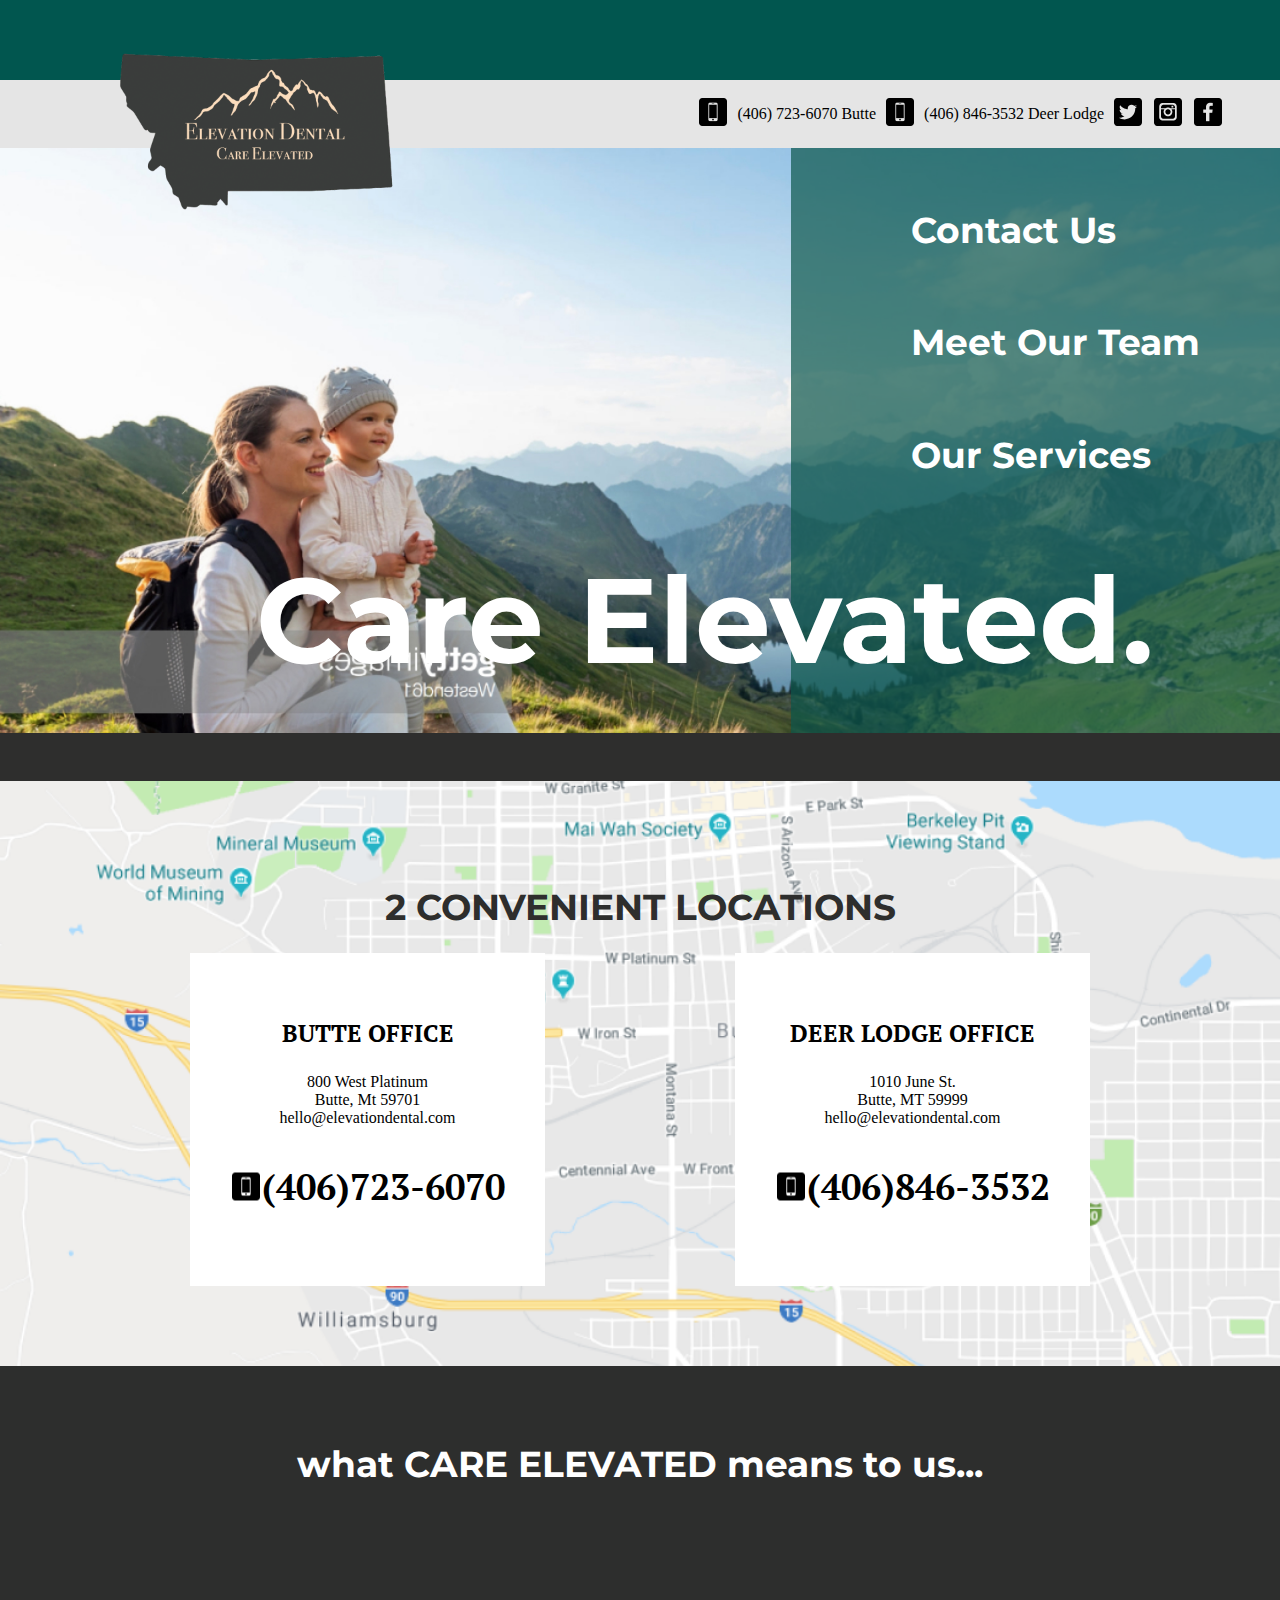
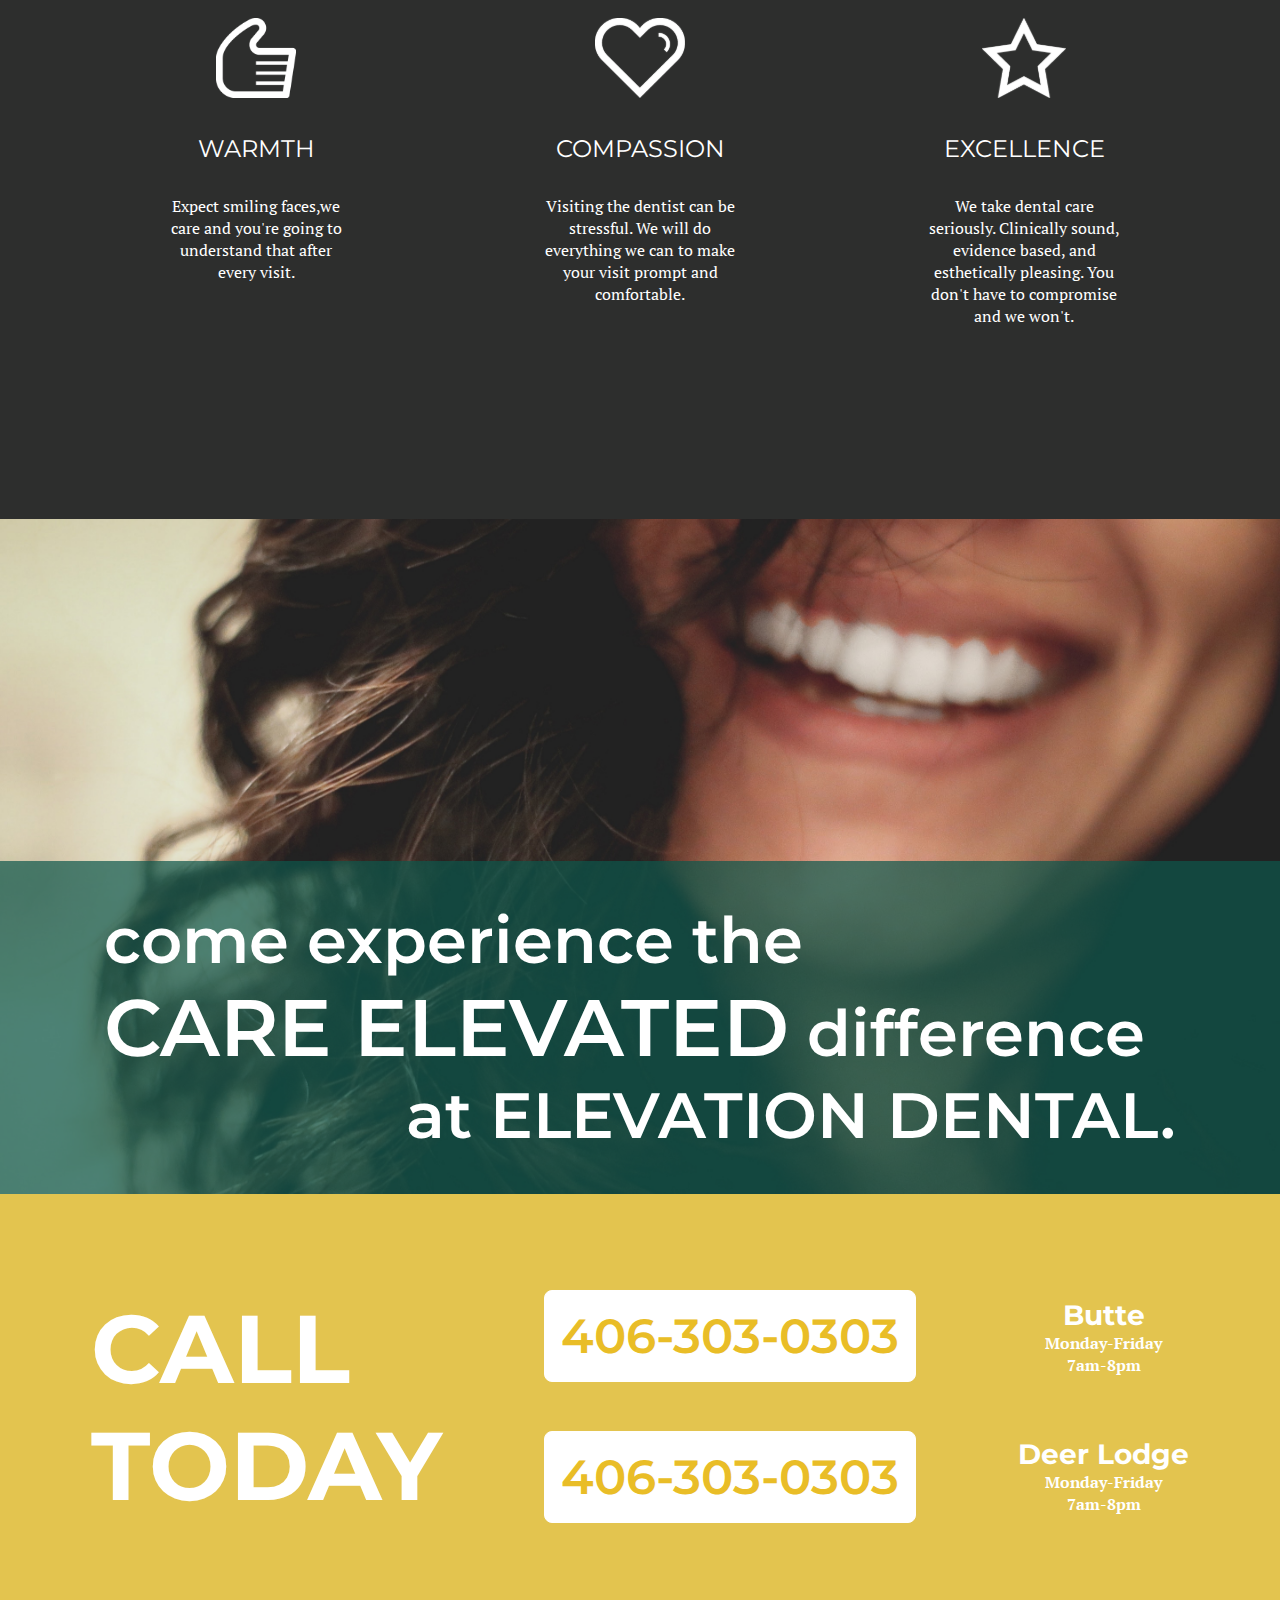
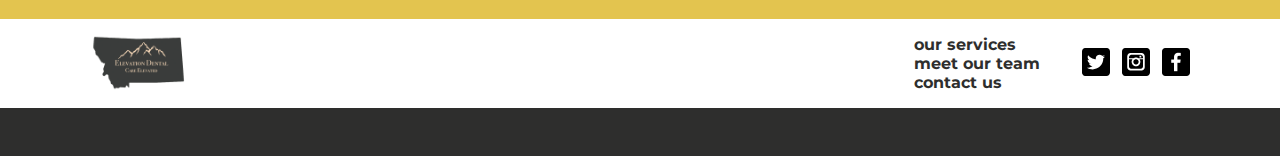
==== index.html @ a86abf8e "first commit" ====
<!DOCTYPE html>
<html>
<head>
<title>Title of the document</title>
<link rel="stylesheet" type="text/css" href="styles.css">
</head>

<body>
      <div class="header">
        <a href="index.html"><img class="logo-large" src="images/logoLarge.png" alt="Elevation Dental Logo"></a>
        <nav class="main-nav">

          <div class="group">
            <ul>
              <li>
                <img src="images/phone.svg" alt="">
                <span>(406) 723-6070 Butte</span>
              </li>
              <li>
                <img src="images/phone.svg" alt="">
                <span>(406) 846-3532 Deer Lodge</span>
              </li>
              <li>
                <a href="">
                  <img src="images/twitter.svg" alt="">
                </a>
              </li>
              <li>
                <a href="">
                  <img src="images/instagram.svg" alt="">
                </a>
              </li>
              <li>
                <a href="">
                  <img src="images/facebook.svg" alt="">
                </a>
              </li>
            </ul>
          </div>
        </nav>
      </div>
      <div class="hero">
        <div class="title">
          <h1>Care Elevated.</h1>
        </div>
        <div class="menu">
          <ul>
            <li><a href="#contact">Contact Us</a></li>
            <li><a href="team.html">Meet Our Team</a></li>
            <li><a href="services.html">Our Services</a></li>
          </ul>
        </div>
      </div>
    <div class="break">

    </div>
    <div class="location-group">
      <h1>2 Convenient Locations</h1>
      <div class="group-wrap">
        <div class="location-details">
          <h3>BUTTE OFFICE</h3>
          <address>
            800 West Platinum<br>
            Butte, Mt 59701<br>
            hello@elevationdental.com<br>
            <div class="phone-group"><img src="images/phone.svg" alt=""><p> (406)723-6070</p></div>
          </address>

        </div>
        <div class="location-details">
          <h3>DEER LODGE OFFICE</h3>
          <address>
            1010 June St.<br>
            Butte, MT 59999<br>
            hello@elevationdental.com<br>
            <div class="phone-group"><img src="images/phone.svg" alt=""><p>(406)846-3532</p></div>
          </address>
        </div>
      </div>
    </div>
    <div class="services">
      <h3>what CARE ELEVATED means to us...</h3>
      <ul class="service-details">
        <li>
          <img src="images/hand.svg" alt="">
          <h4>WARMTH</h4>
          <p>Expect smiling faces,we care and you're going to understand that after every visit.</p>
        </li>
        <li>
          <img src="images/heart.svg" alt="">
          <h4>COMPASSION</h4>
          <p>Visiting the dentist can be stressful. We will do everything we can to make your visit prompt and comfortable.</p>
        </li>
        <li>
          <img src="images/star.svg" alt="">
          <h4>EXCELLENCE</h4>
          <p>We take dental care seriously. Clinically sound, evidence based, and esthetically pleasing. You don't have to compromise and we won't.</p>
        </li>
      </ul>
    </div>
    <div class="smile-banner">
      <div class="banner-text">
        <p>come experience the<br/>
        <span class="large">CARE ELEVATED</span> difference<br/>
        <span class="right">at ELEVATION DENTAL.</span></p>

      </div>
    </div>
    <div class="contact" id="contact">
      <h2>CALL<br> TODAY</h2>
      <div class="number-wrap">
        <div class="number-group"><p>406-303-0303</p></div>
        <div class="number-group"><p>406-303-0303</p></div>
      </div>
      <div class="hour-group">
        <div class="wrap">
          <h4>Butte</h4>
          <p>Monday-Friday</p>
          <p>7am-8pm</p>
        </div>
        <div class="wrap">
          <h4>Deer Lodge</h4>
          <p>Monday-Friday</p>
          <p>7am-8pm</p>
        </div>
      </div>
      <div class="hour-group-m">
        <div class="wrap">
          <h4>Butte</h4>
          <p>Monday-Friday</p>
          <p>7am-8pm</p>
          <p>406-723-6070</p>
        </div>
        <div class="wrap">
          <h4>Deer Lodge</h4>
          <p>Monday-Friday</p>
          <p>7am-8pm</p>
          <p>406-846-3532</p>
        </div>
      </div>
    </div>
    <footer>
      <a href="index.html"><img class="logo-small" src="images/logoLarge.png" alt="Elevation Dental Logo"></a>
      <div class="f-wrap">
        <ul>
          <li><a href="services.html">our services</a></li>
          <li><a href="team.html">meet our team</a></li>
          <li><a href="#contact">contact us</a></li>
        </ul>
        <ul class="social">
          <li><a href=""><img src="images/twitter.svg" alt=""></a></li>
          <li><a href=""><img src="images/instagram.svg" alt=""></a></li>
          <li><a href=""><img src="images/facebook.svg" alt=""></a></li>
        </ul>
      </div>
    </footer>
    <div class="break">

    </div>
</body>
<script src="scripts.js"></script>
</html>
---- styles.css ----
@import url('https://fonts.googleapis.com/css?family=PT+Serif:400,700&display=swap');
@import url('https://fonts.googleapis.com/css?family=Montserrat:400,600,700&display=swap');

body {
  margin: 0 auto;
}
.header {
  background-color: #01564F;
  padding-top: 80px;
}
nav.main-nav {
  background-color: #E5E5E5;
  display: flex;
  flex-direction: row;
  justify-content: flex-end;
  padding: 0 48px;
}
img.logo-large {
  height: 240px;
  position: absolute;
  top: 0;
  left: 80px;
}
nav.main-nav ul {
  display: flex;
  flex-direction: row;
  list-style-type: none;
  flex-wrap: wrap;
}
nav.main-nav ul li {
  display: flex;
  flex-direction: row;
  align-items: flex-start;
  margin-right: 8px;
}
nav.main-nav ul li p {
  margin-top: 6px;
  margin-bottom: 0;
  max-width: 400px;
}
.group {
  display: flex;
  flex-direction: row;
  align-items: center;
}
.group li span {
  -ms-align-self: center;
  align-self: center;
  margin-left: 8px;
  font-size: 16px;
  margin-bottom: 0;
}
.group li a.secondary {
  font-size: 18px;
  font-weight: 600;
  text-decoration: none;
  color: #2E2E2D;
  margin: 0 16px;
  font-family: 'Montserrat', sans-serif;
}
.group li a.secondary:hover {
  border-bottom: 3px solid #2e2e2d;
  padding: 0;
}
.group li a img {
  height: 32px;
}
.hero {
  background-image: url("images/mountainSmile.jpg");
  background-repeat: no-repeat;
  background-size: cover;
  display: flex;
  flex-direction: row;
  justify-content: flex-end;
  height: 65vh;
}
.hero .title {
  position: absolute;
  left: 20%;
  align-self: flex-end;
}
.hero .title h1 {
  font-size: 120px;
  color: #ffffff;
  margin-bottom: 40px;
}
.menu {
  background-color: rgba(13, 87, 76, .7);
  padding: 24px 80px;
}
.hero .menu ul {
  font-family: 'Montserrat', sans-serif;
  font-size: 36px;
  color: #ffffff;
  font-weight: 700;
  list-style-type: none;
  display: flex;
  flex-direction: column;
  justify-content: space-between;
  height: 50%;
}
.hero .menu ul li a {
  font-family: 'Montserrat', sans-serif;
  font-size: 36px;
  color: #ffffff;
  font-weight: 700;
  text-decoration: none;
  transition: .5s;
}
.hero .menu ul li a:hover {
  border-bottom: 4px solid #ffffff;
}
.break {
  background-color: #2E2E2D;
  height: 48px;
}
.location-group {
  background-image: url("images/map.png");
  background-repeat: no-repeat;
  background-size: cover;
  display: flex;
  flex-direction: column;
  align-items: center;
  justify-content: space-between;
  padding: 80px 0;
}
.location-group h1 {
  justify-self: center;
  font-size: 36px;
  color: #2e2e2d;
  text-transform: uppercase;
}
.location-details {
  background-color: #ffffff;
  padding: 40px;
  text-align: center;
  margin-bottom: 0;
}
.location-details h3 {
  font-family: 'PT Serif', serif;
  font-size: 24px;
}
.location-details address {
  text-decoration: none;
  text-align: center;
  font-style: normal;
}
.location-details .phone-group {
  display: flex;
  flex-direction: row;
  width: 100%;
  justify-content: center;
}
.location-details .phone-group p {
  font-size: 36px;
  color: #000000;
}
.group-wrap {
  display: flex;
  flex-direction: row;
  justify-content: space-evenly;
  width: 100%;
  flex-wrap: wrap;
}
.services {
  background-color: #2D2E2D;
  display: flex;
  flex-direction: column;
  align-items: center;
  color: #ffffff;
  padding: 40px 0;
}
.services h3 {
  font-family: 'Montserrat', sans-serif;
  font-weight: 700;
  font-size: 36px;
  max-width: 100%;
}
ul.service-details {
  display: flex;
  flex-direction: row;
  justify-content: space-between;
  list-style-type: none;
  color: #ffffff;
  text-align: center;
  max-width: 75vw;
  flex-wrap: wrap;
}
ul.service-details li {
  width: 20%;
  margin-bottom: 0;
}
ul.service-details h4 {
  color: #ffffff;
  font-size: 24px;
  font-family: 'Montserrat', sans-serif;
  font-weight: 400;
}
ul.service-details p {
  color: #ffffff;
  font-family: 'PT Serif', serif;
  font-size: 16px;
  font-weight: 400;
}
.service-details li img {
  height: 80px;
}
.smile-banner {
  background-color: #f4f4f4;
  display: flex;
  align-items: flex-end;
  height: 75vh;
  background-image: url(images/smile.jpg);
  background-size: cover;
  background-repeat: no-repeat;
  background-position: center center;
}
.banner-text {
  background-color: rgba(13, 87, 76, .7);
  width: 100%;
  padding: 40px;
  font-family: 'Montserrat', sans-serif;
}
.banner-text p {
  color: #ffffff;
  font-size: 64px;
  padding-left: 72px;
  margin-bottom: 0;
}
.banner-text p {
  color: #ffffff;
  font-size: 64px;
  font-family: 'Montserrat', sans-serif;
  padding: 0 64px;
  margin: 0;
}
.banner-text .right {
  display: inline-block;
  width: 100%;
  text-align: right;
}
span.large {
  font-size: 80px;
}
p.right {
  text-align: right;
  font-size: 48px;
  justify-content: flex-end;
}
.contact {
  background-color: #E3C44F;
  padding: 16px 40px;
  display: flex;
  flex-direction: row;
  color: #ffffff;
  justify-content: space-around;
  flex-wrap: wrap;
}
.contact h2 {
  font-size: 96px;
  font-family: 'Montserrat', sans-serif;
}
.number-wrap {
  display: flex;
  justify-content: space-between;
  flex-direction: column;
  padding: 80px 0;
}
.number-group {
  background-color: #ffffff;
  border: 1px solid #ffffff;
  border-radius: 8px;
  padding: 0 16px;
}
.number-group p {
  font-size: 48px;
  font-family: 'Montserrat', sans-serif;
  color: #E9BD27;
  margin: 0;
  padding: 16px 0;
}
.hour-group {
  display: flex;
  justify-content: space-between;
  flex-direction: column;
  padding: 88px 0;
}
.hour-group .wrap {
  text-align: center;
}
.hour-group .wrap h4 {
  color: #ffffff;
  font-family: 'Montserrat', sans-serif;
  font-size: 28px;
  margin: 0;
}
.hour-group .wrap p {
  color: #ffffff;
  font-family: 'PT Serif', serif;
  font-size: 16px;
  margin: 0;
}

.hour-group-m {
  display: flex;
  justify-content: space-between;
  flex-direction: column;
  padding: 88px 0;
  display: none;
}
.hour-group-m .wrap {
  text-align: center;
}
.hour-group-m .wrap h4 {
  color: #ffffff;
  font-family: 'Montserrat', sans-serif;
  font-size: 28px;
  margin: 0;
}
.hour-group-m .wrap p {
  color: #ffffff;
  font-family: 'PT Serif', serif;
  font-size: 16px;
  margin: 0;
}

.service-details {
  padding: 80px 80px;
  padding-bottom: 120px;
  display: flex;
  flex-direction: column;
}
.service-details h1 {
  font-size: 80px;
  font-weight: 700;
  font-family: 'Montserrat', sans-serif;
  color: #01564F;
}
.service-list {
  display: flex;
  flex-direction: row;
  justify-content: space-around;
}
.service-list h2 {
  font-family: 'Montserrat', sans-serif;
  color: #01564F;
  font-size: 36px;
}
.service-list ul {
  font-family: 'PT Serif', serif;
  display: flex;
  flex-direction: column;
  padding-left: 24px;
}

.our-team h1 {
  font-size: 80px;
  font-weight: 700;
  font-family: 'Montserrat', sans-serif;
  color: #01564F;
  margin-bottom: 0;
}
.our-team {
  padding: 80px 80px;
  padding-bottom: 120px;
  display: flex;
  flex-direction: column;
}
.philosophy {
  display: flex;
  flex-direction: row;
  justify-content: space-between;
  padding: 80px 0;
  flex-wrap: wrap-reverse;
}
.phil-details {
  display: flex;
  flex-direction: column;
}
img.solid {
  background-color: #f4f4f4;
  width: 220px;
  height: 302px;
}
.phil-details ul {
  list-style-type: none;
  padding-left: 0;
  margin: 0;
}
.phil-details ul li {
  font-size: 36px;
  font-family: 'Montserrat', sans-serif;
  color: #01564F;
  font-weight: 700;
}
.phil-details h4 {
  font-size: 24px;
  font-family: 'Montserrat', sans-serif;
  color: #01564F;
}
.phil-details p {
  font-family: 'PT Serif', serif;
  font-size: 16px;
  color: #2E2E2D;
  width: 520px;
}

.dentist {
  display: flex;
  flex-direction: row;
  justify-content: space-around;
  padding-right: 100px;
  padding: 80px 0;
  flex-wrap: wrap;
}
.dentist-details {
  display: flex;
  flex-direction: column;
}
.dentist-details h4 {
  font-size: 24px;
  font-family: 'Montserrat', sans-serif;
  color: #01564F;
  margin-top: 0;
}
.dentist-details p {
  font-family: 'PT Serif', serif;
  font-size: 16px;
  color: #2E2E2D;
  width: 520px;
  line-height: 24px;
  font-weight: 400;
}
.staff {
  padding: 80px 80px;
  padding-bottom: 120px;
  display: flex;
  flex-direction: column;
}
img.trees {
  height: 450px;
  width: 683px;
}
img.round {
  background-color: #f4f4f4;
  height: 200px;
  width: 200px;
  border-radius: 50%;
  object-fit: cover;
  object-position: top;
}
.staff-list {
  display: flex;
  flex-direction: row;
  justify-content: space-around;
  flex-wrap: wrap;
}
.staff-list h2 {
  font-family: 'Montserrat', sans-serif;
  color: #01564F;
  font-size: 36px;
}
.staff-list ul {
  list-style-type: none;
}
.staff-list ul li {
  font-family: 'Montserrat', sans-serif;
  color: #01564F;
  font-size: 24px;
  font-weight: 700;
  display: flex;
  flex-direction: column;
  align-items: center;
  padding: 24px 0;
}
.staff-list ul p {
  font-family: 'PT Serif', serif;
  font-size: 18;
  font-style: italic;
  color: #01564F;
  margin: 0;
}


footer {
  display: flex;
  justify-content: space-between;
  flex-direction: row;
  padding: 0 80px;
}
img.logo-small {
  height: 80px;
}
footer ul {
  list-style-type: none;
  display: flex;
  flex-direction: column;
}
footer ul a {
  color: #2E2E2D;
  text-decoration: none;
  font-family: 'Montserrat', sans-serif;
  font-weight: 700;
  font-size: 16px;
}
ul.social {
  display: flex;
  flex-direction: row;
  justify-content: space-between;
  align-self: center;
}
ul.social li {
  margin-right: 8px;
}
ul.social img {
  width: 32px;
}
.f-wrap {
  display: flex;
  flex-direction: row;
}



h1 {
  font-family: 'Montserrat', sans-serif;
}
p {
  font-family: 'PT Serif', serif;
  color: #2D2E2D;
  font-weight: 600;
}

@media only screen and (max-width: 1120px) {
    .hero .title h1 {
      font-size: 96px;
    }
    img.logo-large {
      height: 184px;
      top: 16px;
      left: 40px;
    }
    .main-nav .group p {
      max-width: 200px;
    }
    .number-wrap {
      padding: 120px 0;
    }
    .number-group p {
      font-size: 24px;
    }
    .hour-group {
      padding: 120px 0;
    }
    .hour-group .wrap h4 {
      font-size: 24px;
    }
}

@media only screen and (max-width: 976px) {
    ul.service-details li {
      width: 50%;
    }
    .banner-text p {
      font-size: 32px;
    }
    span.large {
      font-size: 64px;
    }
    .hero .title h1 {
      font-size: 64px;
    }
    img.logo-large {
      height: 120px;
      top: 48px;
    }
}

@media only screen and (max-width: 800px) {
    img.logo-large {
      height: 88px;
      top: 0;
    }
    .hero .title h1 {
      font-size: 48px;
    }
    .contact h2 {
      font-size: 56px;
      align-self: center;
      margin-bottom: 0;
      align-self: flex-start;
    }
    .location-details {
      margin-bottom: 16px;
    }
    .location-details .phone-group p {
      font-size: 24px;
    }
    ul.service-details li {
      width: 100%;
    }
    footer ul a {
      font-size: 12px;
    }
    footer ul {
      padding-left: 0;
    }
    ul.social {
      padding-left: 24px;
    }
    ul.social img {
      width: 24px;
    }
    .hour-group-m {
      display: flex;
      flex-direction: row;
      padding: 32px 0;
    }
    .hour-group {
      display: none;
    }
    .number-wrap {
      display: none;
    }
    .contact {
      flex-direction: column;
    }
    .menu {
      padding: 24px 32px;
    }
    .hero .menu ul {
      padding-left: 0;
    }
    .hero .menu ul li a {
      font-size: 24px;
    }
    .hero {
      height: 50vh;
    }
    .group li span {
      font-size: 24px;
      margin-bottom: 16px;
    }
    .group li a img {
      height: 24px;
    }
    .service-details li img {
      height: 56px;
    }
    ul.service-details li {
      margin-bottom: 40px;
    }
    .service-details h1 {
      font-size: 48px;
    }
    .service-list h2 {
      font-size: 24px;
    }
    .our-team h1 {
      font-size: 48px;
    }

}
@media only screen and (max-width: 600px) {

  .banner-text p {
    font-size: 15px;
  }
  span.large {
    font-size: 24px;
  }
  .services h3 {
    font-size: 32px;
    max-width: 376px;
  }
  .location-group h1 {
    font-size: 32px;
  }

}
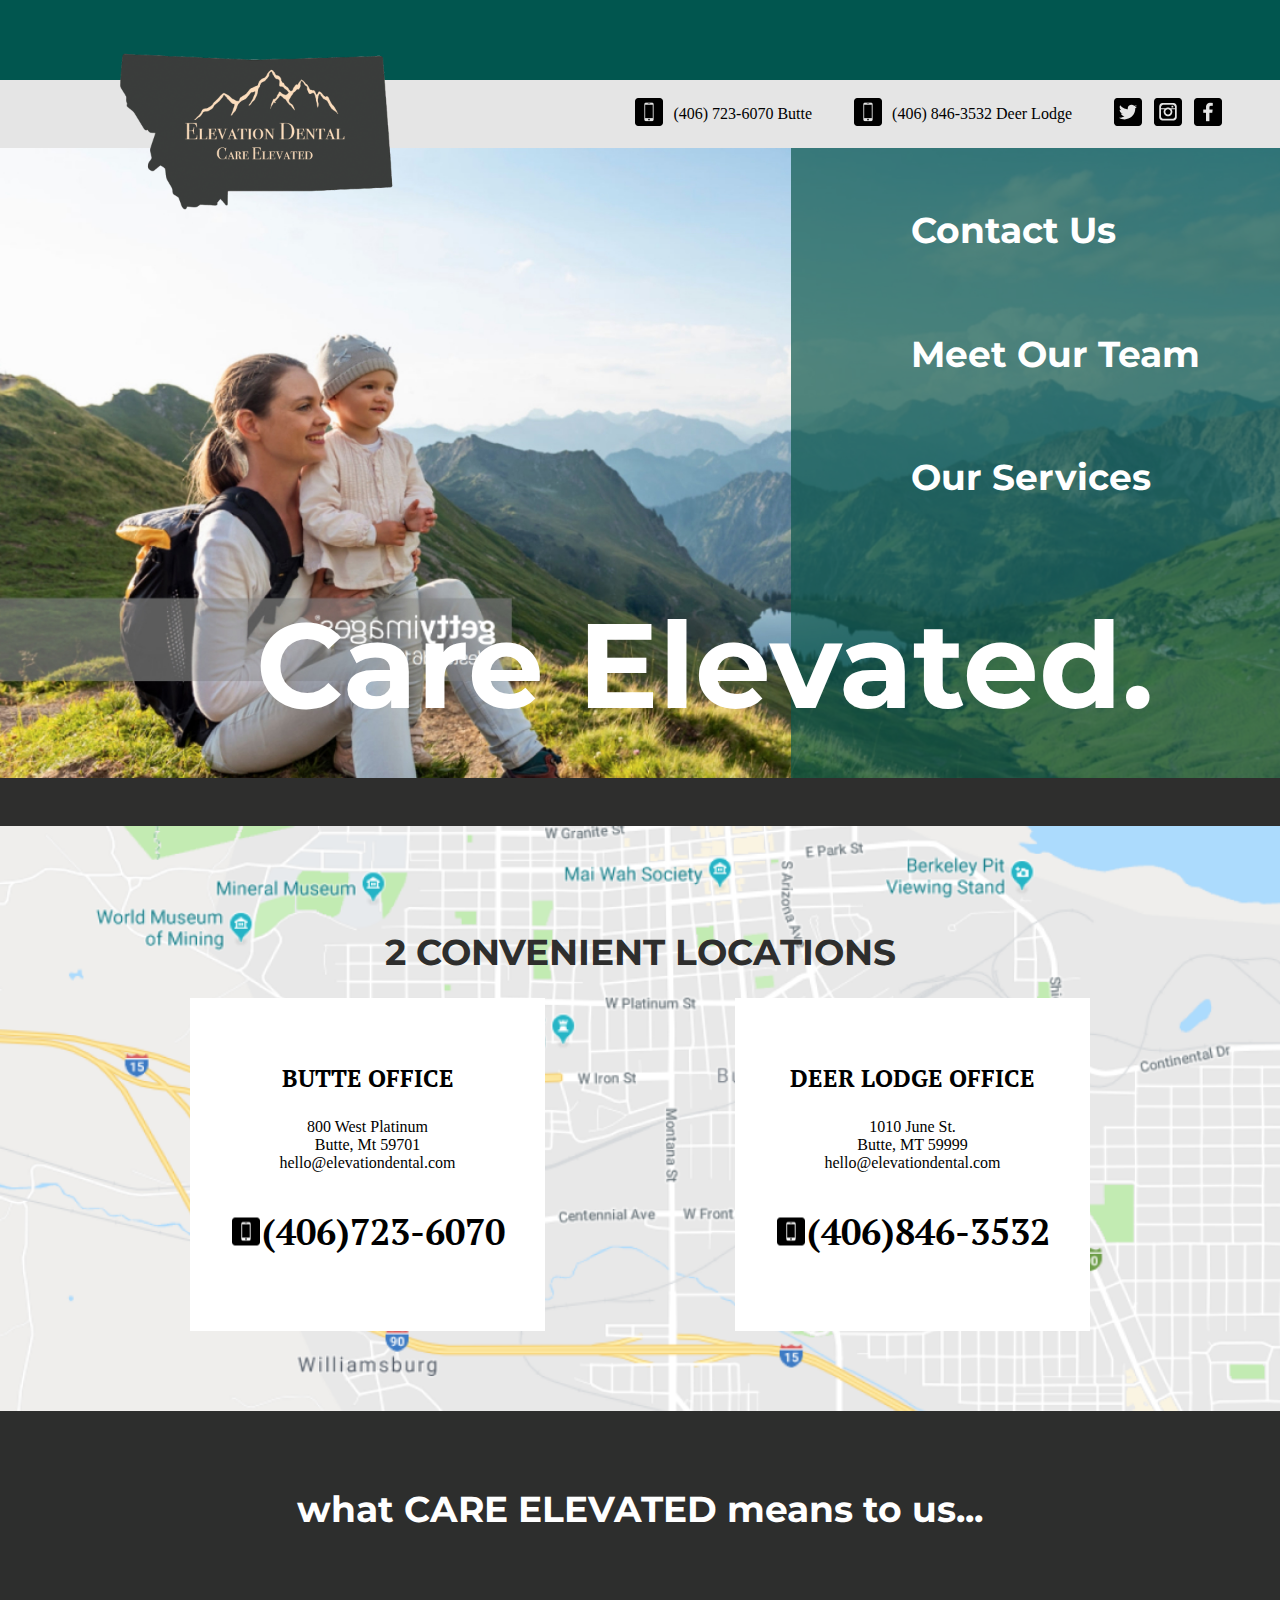
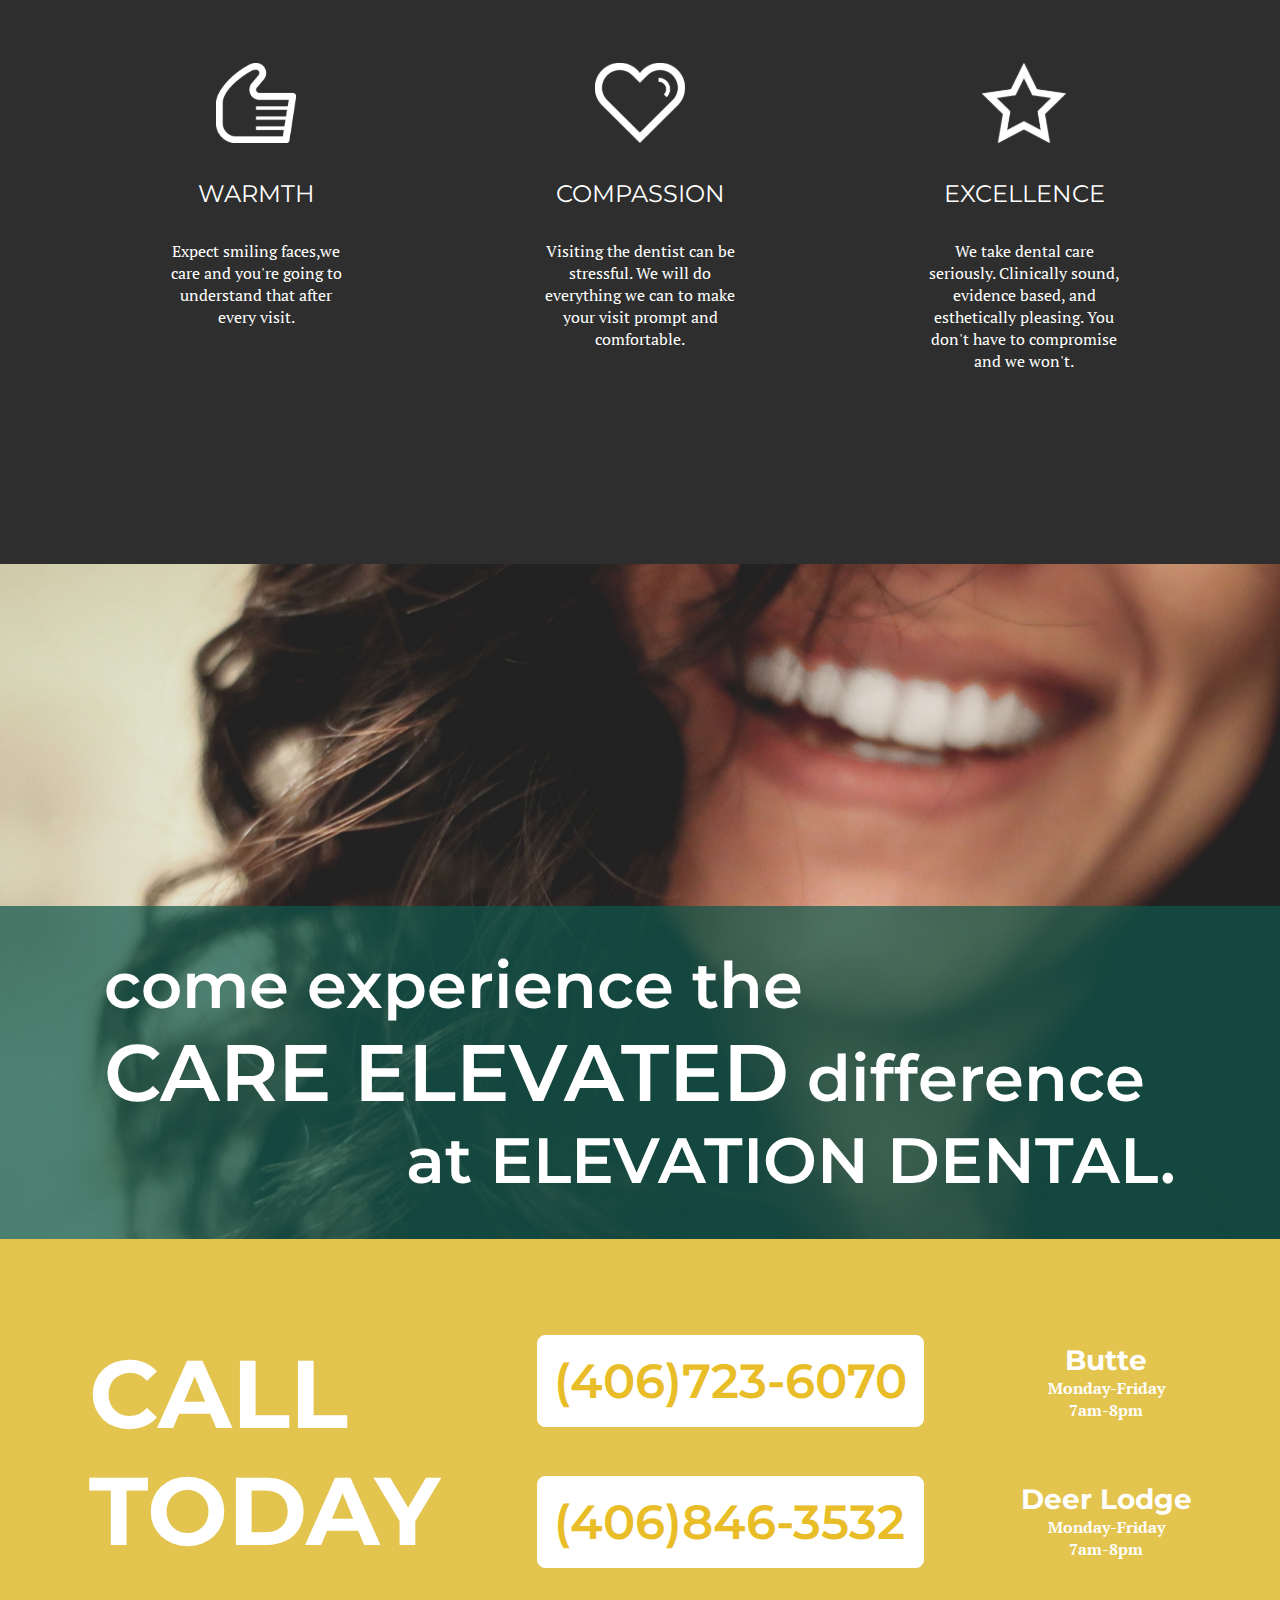
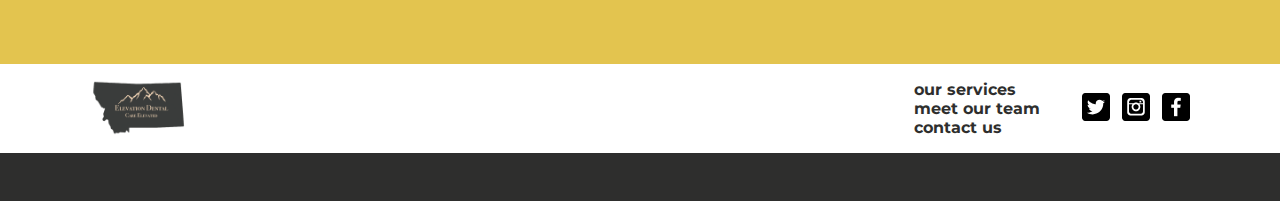
==== commit 87e7a7a8: "quick updates" ====
--- a/index.html
+++ b/index.html
@@ -1,7 +1,7 @@
 <!DOCTYPE html>
 <html>
 <head>
-<title>Title of the document</title>
+<title>Elevation Dental</title>
 <link rel="stylesheet" type="text/css" href="styles.css">
 </head>
 
@@ -21,17 +21,17 @@
                 <span>(406) 846-3532 Deer Lodge</span>
               </li>
               <li>
-                <a href="">
+                <a href="https://www.twitter.com/406Elevated">
                   <img src="images/twitter.svg" alt="">
                 </a>
               </li>
               <li>
-                <a href="">
+                <a href="https://www.instagram.com/406.elevated/">
                   <img src="images/instagram.svg" alt="">
                 </a>
               </li>
               <li>
-                <a href="">
+                <a href="https://www.facebook.com/406ElevationDental/">
                   <img src="images/facebook.svg" alt="">
                 </a>
               </li>
@@ -109,8 +109,8 @@
     <div class="contact" id="contact">
       <h2>CALL<br> TODAY</h2>
       <div class="number-wrap">
-        <div class="number-group"><p>406-303-0303</p></div>
-        <div class="number-group"><p>406-303-0303</p></div>
+        <div class="number-group"><p>(406)723-6070</p></div>
+        <div class="number-group"><p>(406)846-3532</p></div>
       </div>
       <div class="hour-group">
         <div class="wrap">
@@ -148,9 +148,21 @@
           <li><a href="#contact">contact us</a></li>
         </ul>
         <ul class="social">
-          <li><a href=""><img src="images/twitter.svg" alt=""></a></li>
-          <li><a href=""><img src="images/instagram.svg" alt=""></a></li>
-          <li><a href=""><img src="images/facebook.svg" alt=""></a></li>
+          <li>
+            <a href="https://www.twitter.com/406Elevated">
+              <img src="images/twitter.svg" alt="">
+            </a>
+          </li>
+          <li>
+            <a href="https://www.instagram.com/406.elevated/">
+              <img src="images/instagram.svg" alt="">
+            </a>
+          </li>
+          <li>
+            <a href="https://www.facebook.com/406ElevationDental/">
+              <img src="images/facebook.svg" alt="">
+            </a>
+          </li>
         </ul>
       </div>
     </footer>
--- a/styles.css
+++ b/styles.css
@@ -49,6 +49,7 @@
   margin-left: 8px;
   font-size: 16px;
   margin-bottom: 0;
+  margin-right: 32px;
 }
 .group li a.secondary {
   font-size: 18px;
@@ -72,7 +73,8 @@
   display: flex;
   flex-direction: row;
   justify-content: flex-end;
-  height: 65vh;
+  height: 70vh;
+  background-position: bottom;
 }
 .hero .title {
   position: absolute;
@@ -520,6 +522,15 @@
   flex-direction: row;
 }
 
+ul.cosmetic li {
+  font-size: 24px;
+  padding: 8px 0;
+}
+ul.general li {
+  font-size: 24px;
+  padding: 8px 0;
+}
+
 
 
 h1 {
@@ -640,6 +651,7 @@
     .group li span {
       font-size: 24px;
       margin-bottom: 16px;
+      margin-right: 24px;
     }
     .group li a img {
       height: 24px;
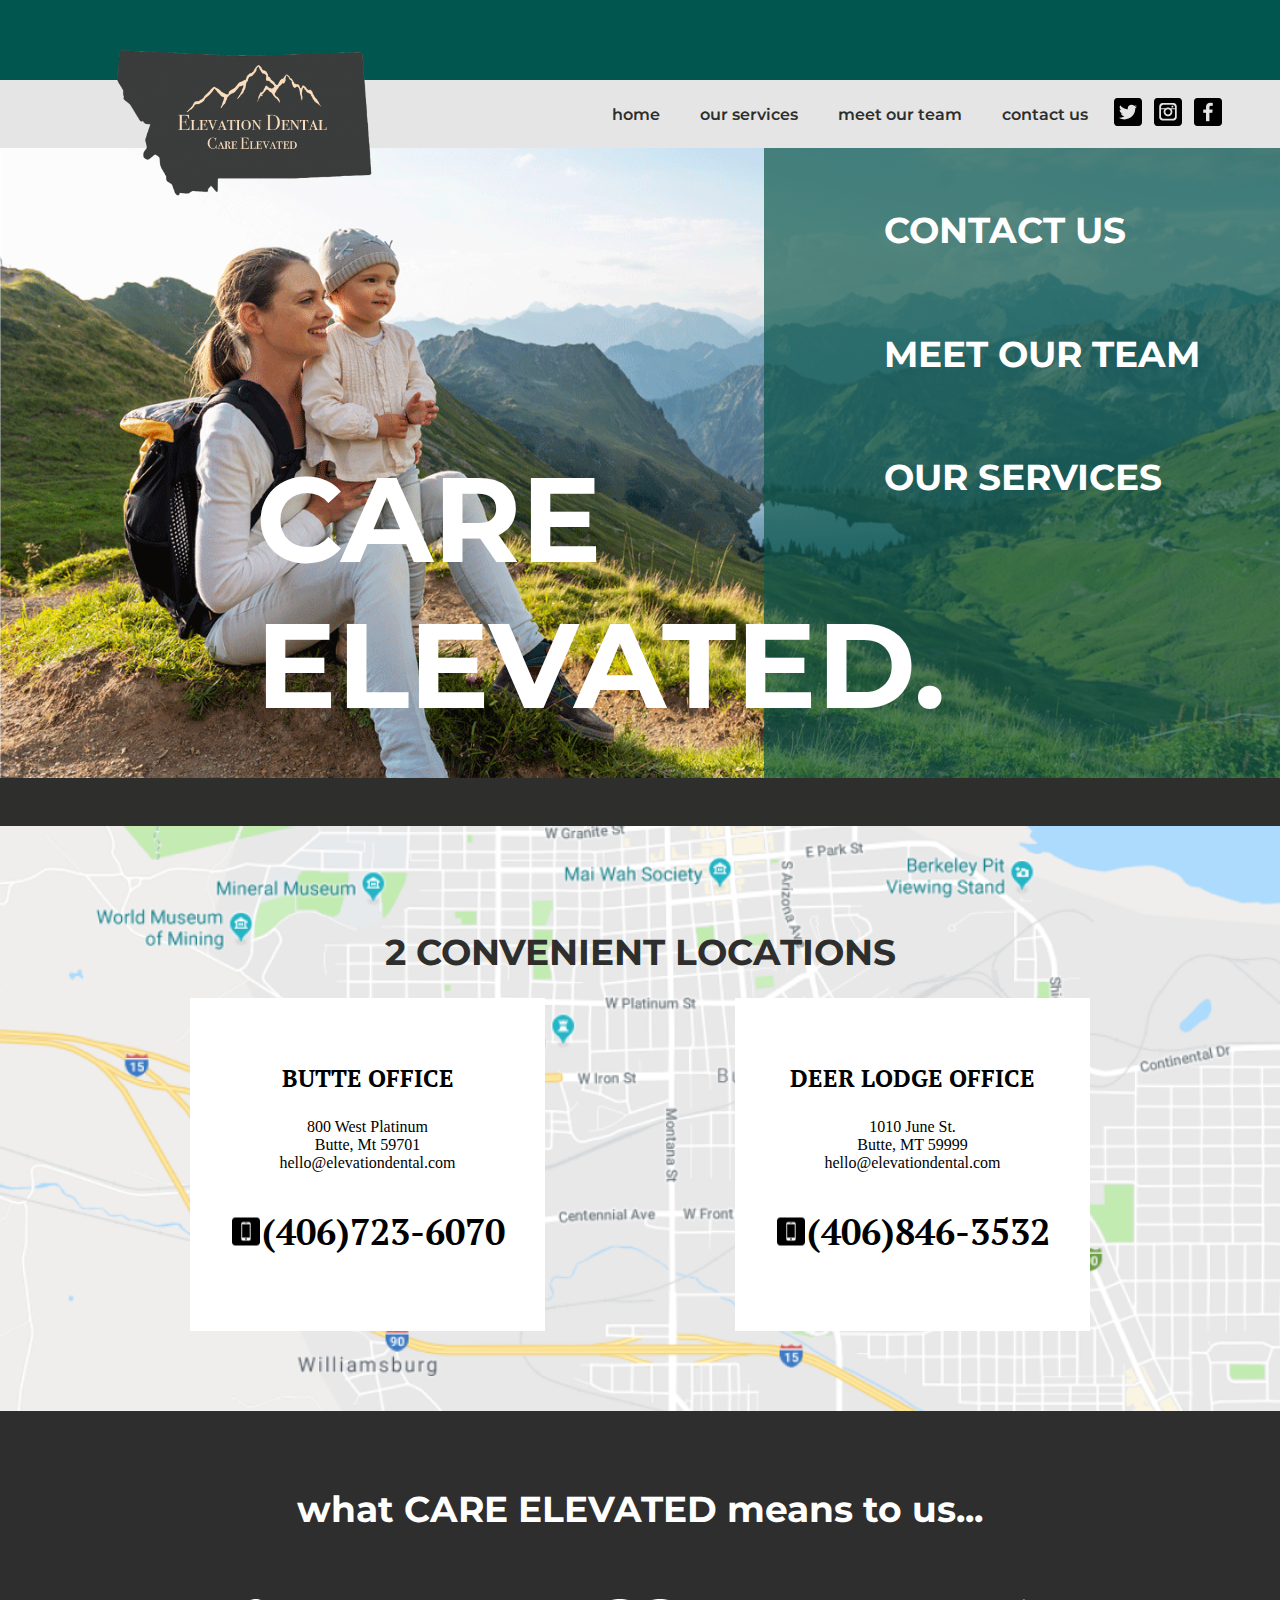
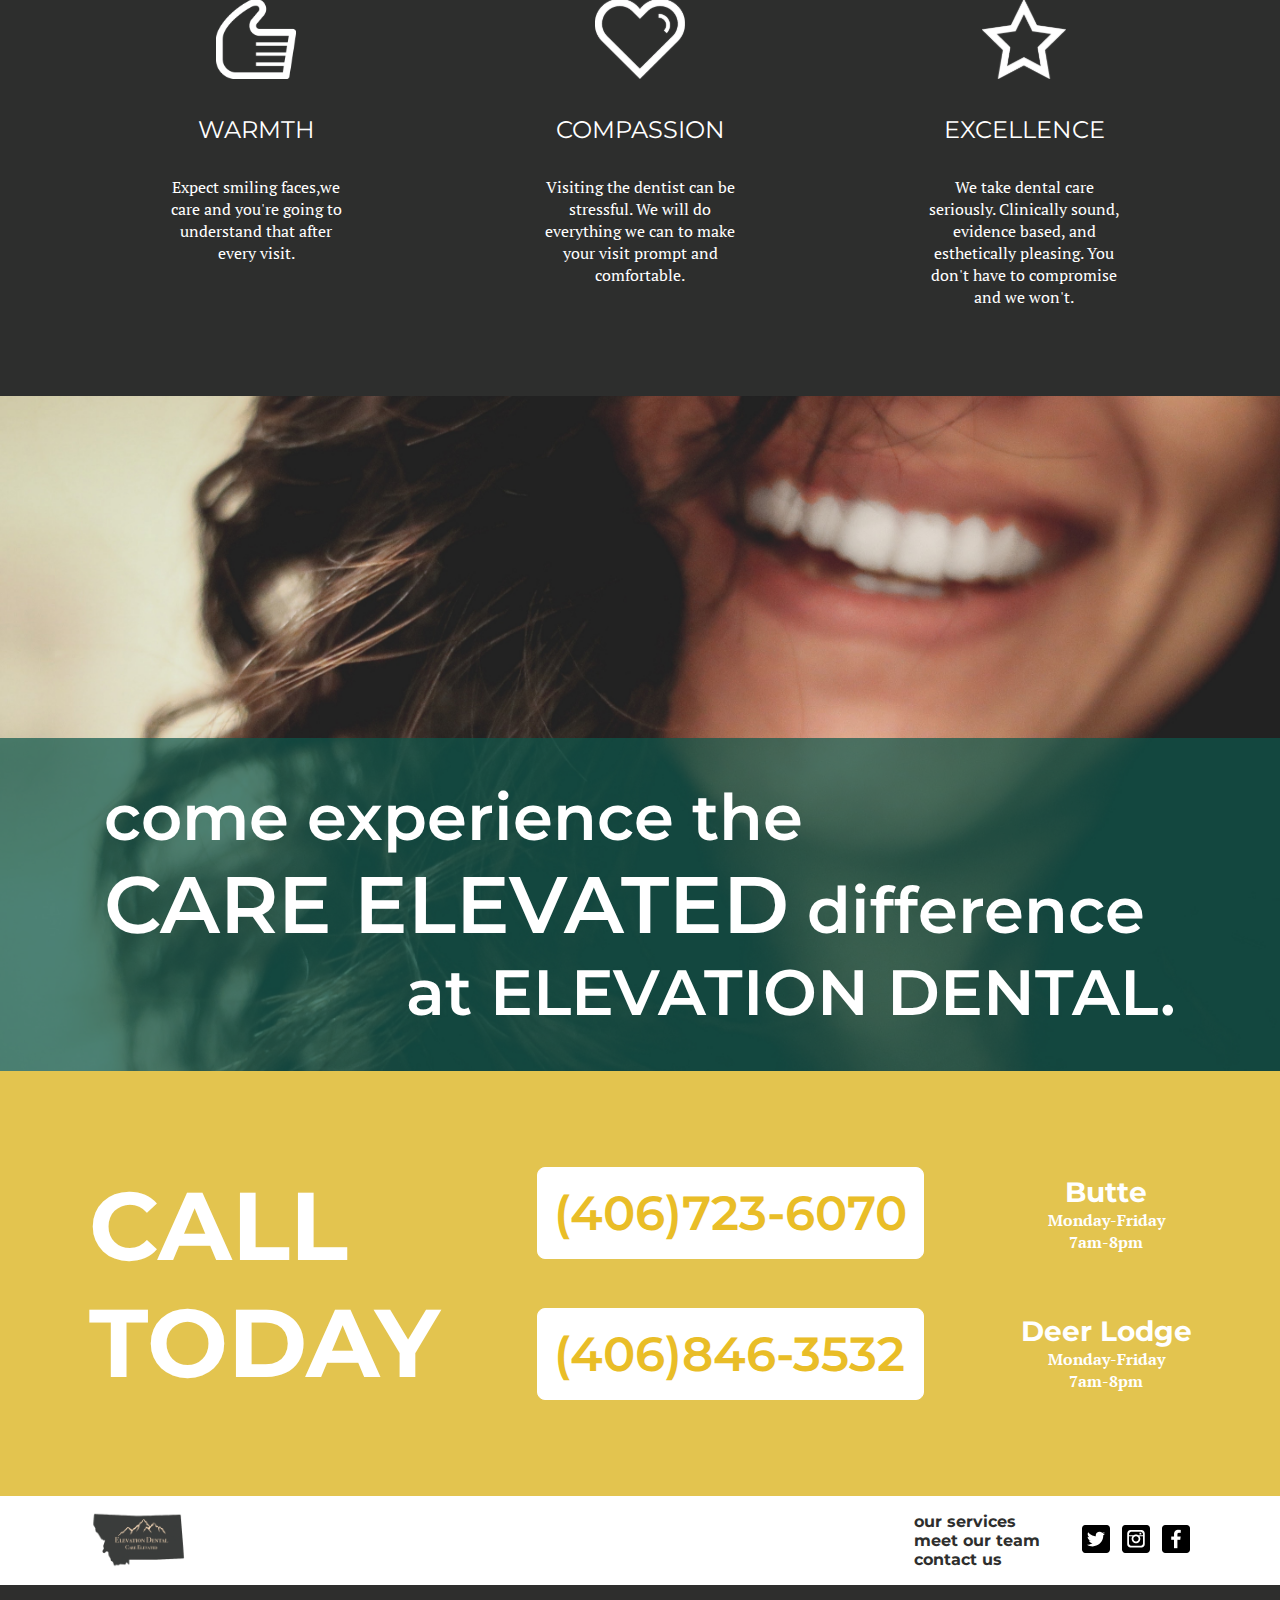
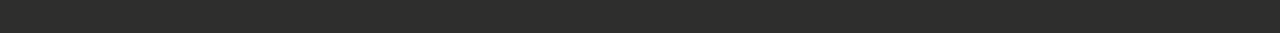
==== commit 80720892: "fixes" ====
--- a/index.html
+++ b/index.html
@@ -13,12 +13,16 @@
           <div class="group">
             <ul>
               <li>
-                <img src="images/phone.svg" alt="">
-                <span>(406) 723-6070 Butte</span>
+                <a class="secondary" href="index.html">home</a>
               </li>
               <li>
-                <img src="images/phone.svg" alt="">
-                <span>(406) 846-3532 Deer Lodge</span>
+                <a class="secondary" href="services.html">our services</a>
+              </li>
+              <li>
+                <a class="secondary" href="team.html">meet our team</a>
+              </li>
+              <li>
+                <a class="secondary" href="index.html#contact">contact us</a>
               </li>
               <li>
                 <a href="https://www.twitter.com/406Elevated">
--- a/styles.css
+++ b/styles.css
@@ -3,6 +3,9 @@
 
 body {
   margin: 0 auto;
+}
+body a {
+  text-decoration: none;
 }
 .header {
   background-color: #01564F;
@@ -16,7 +19,7 @@
   padding: 0 48px;
 }
 img.logo-large {
-  height: 240px;
+  height: 224px;
   position: absolute;
   top: 0;
   left: 80px;
@@ -26,6 +29,7 @@
   flex-direction: row;
   list-style-type: none;
   flex-wrap: wrap;
+  align-items: center;
 }
 nav.main-nav ul li {
   display: flex;
@@ -51,8 +55,11 @@
   margin-bottom: 0;
   margin-right: 32px;
 }
+.group li a {
+  color: #2E2E2D;
+}
 .group li a.secondary {
-  font-size: 18px;
+  font-size: 16px;
   font-weight: 600;
   text-decoration: none;
   color: #2E2E2D;
@@ -67,19 +74,20 @@
   height: 32px;
 }
 .hero {
-  background-image: url("images/mountainSmile.jpg");
+  background-image: url("images/homepage-hero.png");
   background-repeat: no-repeat;
   background-size: cover;
   display: flex;
   flex-direction: row;
   justify-content: flex-end;
   height: 70vh;
-  background-position: bottom;
+  background-position: center;
 }
 .hero .title {
   position: absolute;
   left: 20%;
   align-self: flex-end;
+  text-transform: uppercase;
 }
 .hero .title h1 {
   font-size: 120px;
@@ -108,6 +116,7 @@
   font-weight: 700;
   text-decoration: none;
   transition: .5s;
+  text-transform: uppercase;
 }
 .hero .menu ul li a:hover {
   border-bottom: 4px solid #ffffff;
@@ -187,6 +196,7 @@
   text-align: center;
   max-width: 75vw;
   flex-wrap: wrap;
+  padding: 16px;
 }
 ul.service-details li {
   width: 20%;
@@ -644,6 +654,7 @@
     }
     .hero .menu ul li a {
       font-size: 24px;
+      text-transform: uppercase;
     }
     .hero {
       height: 50vh;
